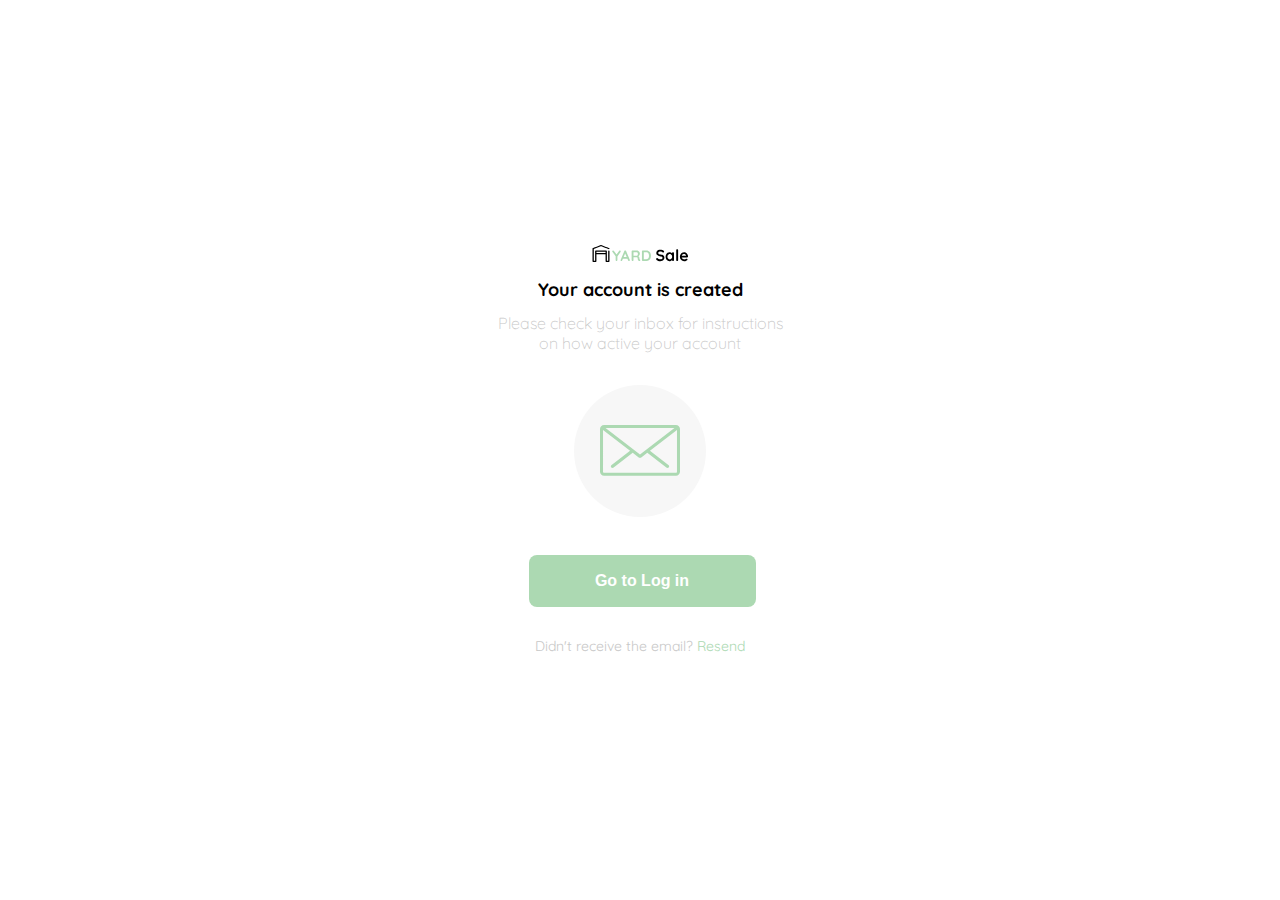
==== public/account-created.html @ 276db362 "initial commit" ====
<!DOCTYPE html>
<html lang="en">
<head>
  <meta charset="UTF-8">
  <meta http-equiv="X-UA-Compatible" content="IE=edge">
  <meta name="viewport" content="width=device-width, initial-scale=1.0">
  <link rel="preconnect" href="https://fonts.googleapis.com">
  <link rel="preconnect" href="https://fonts.gstatic.com" crossorigin>
  <link rel="stylesheet" href="./CSS/responce.css">
  <link href="https://fonts.googleapis.com/css2?family=Quicksand:wght@300;500;700&display=swap" rel="stylesheet">
  <title>Yard Sale</title>

</head>
<body>
  <div class="login">
    <div class="form-container">
      <img src="./logos/logo_yard_sale.svg" alt="logo" class="logo">

      <h1 class="title">Your account is created</h1>
      <p class="subtitle">Please check your inbox for instructions on how active your account</p>

      <div class="email-image">
        <img src="./icons/email.svg" alt="email">
      </div>

      <a href="./login-page.html">
        <input value="Go to Log in" class="primary-button login-button">
      <a>
        
      <div class="resend">
        <span>Didn't receive the email?</span>
        <a href="./account-created.html">Resend</a>
      </div>

    </div>
  </div>
</body>
</html>
---- public/CSS/responce.css ----
:root {
  --white: #FFFFFF;
  --black: #000000;
  --very-light-pink: #C7C7C7;
  --text-input-field: #F7F7F7;
  --hospital-green: #ACD9B2;
  --sm: 14px;
  --md: 16px;
  --lg: 18px;
}
body {
  margin: 0;
  font-family: 'Quicksand', sans-serif;
}
.login {
  width: 100%;
  height: 100vh;
  display: grid;
  place-items: center;
}
.form-container {
  display: grid;
  grid-template-rows: auto 1fr auto;
  width: 300px;
  justify-items: center;
}

.title {
  font-size: var(--lg);
  margin-bottom: 12px;
  text-align: center;
}
.subtitle {
  color: var(--very-light-pink);
  font-size: var(--md);
  font-weight: 300;
  margin-top: 0;
  margin-bottom: 32px;
  text-align: center;
}
.email-image {
  width: 132px;
  height: 132px;
  border-radius: 50%;
  background-color: var(--text-input-field);
  display: flex;
  justify-content: center;
  align-items: center;
  margin-bottom: 24px;
}
.email-image img {
  width: 80px;
}
.resend {
  font-size: var(--sm);
}
.resend span {
  color: var(--very-light-pink);
}
.resend a {
  color: var(--hospital-green);
  text-decoration: none;
}
.primary-button {
  background-color: var(--hospital-green);
  text-align: center;
  border-radius: 8px;
  border: none;
  color: var(--white);
  width: 100%;
  cursor: pointer;
  font-size: var(--md);
  font-weight: bold;
  height: 50px;
}
.login-button {
  margin-top: 14px;
  margin-bottom: 30px;
}
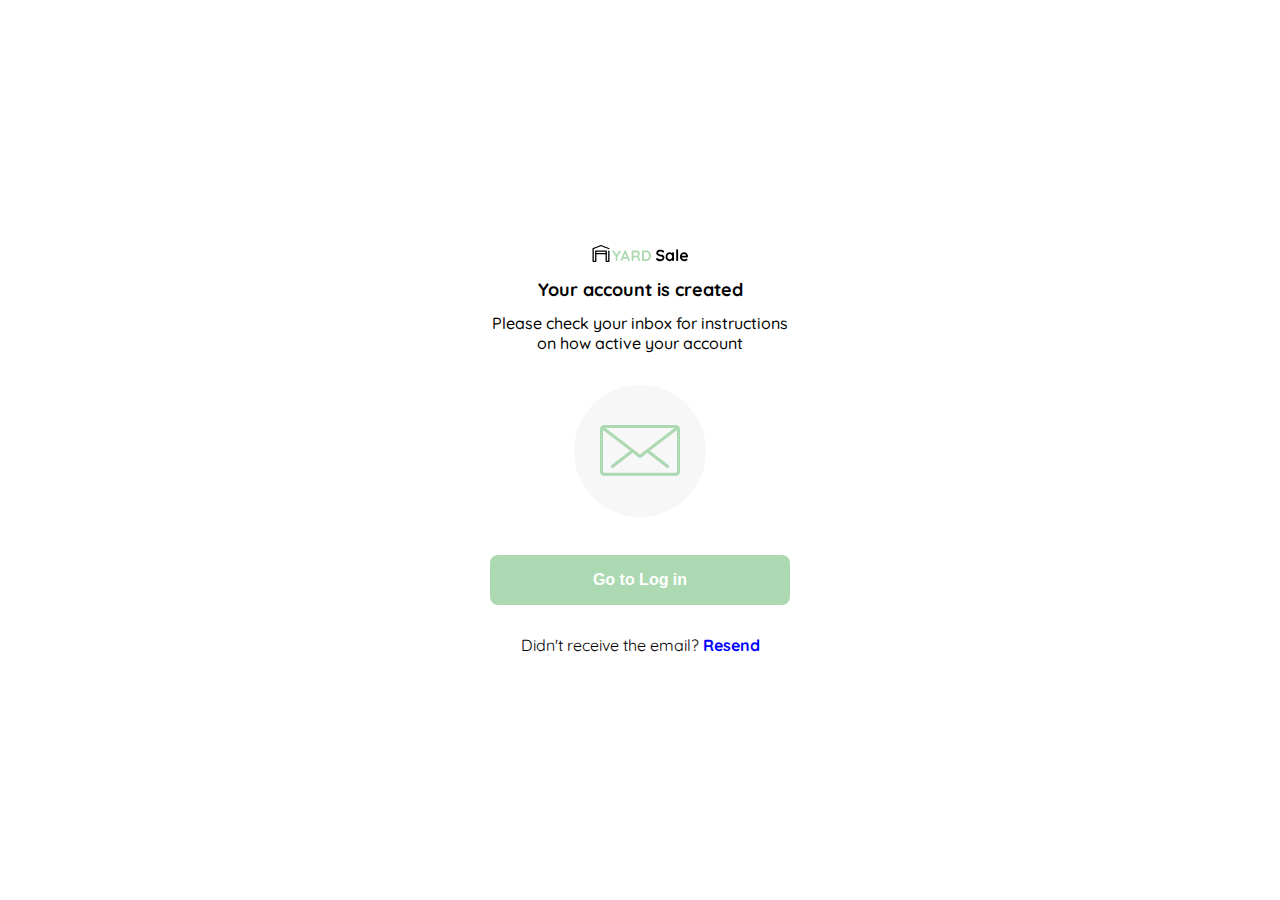
==== commit 3b56d6d3: "Arreglos esteticos y funcionales en web de login y paginas asociadas" ====
--- a/public/account-created.html
+++ b/public/account-created.html
@@ -24,7 +24,7 @@
       </div>
 
       <a href="./login-page.html">
-        <input value="Go to Log in" class="primary-button login-button">
+        <button class="primary-button login-button">Go to Log in</button>
       <a>
         
       <div class="resend">
--- a/public/CSS/responce.css
+++ b/public/CSS/responce.css
@@ -31,9 +31,9 @@
   text-align: center;
 }
 .subtitle {
-  color: var(--very-light-pink);
+  color: var(--black);
   font-size: var(--md);
-  font-weight: 300;
+  font-weight: 500;
   margin-top: 0;
   margin-bottom: 32px;
   text-align: center;
@@ -52,13 +52,15 @@
   width: 80px;
 }
 .resend {
-  font-size: var(--sm);
+  font-size: var(--md);
 }
 .resend span {
-  color: var(--very-light-pink);
+  font-weight: normal;
+  color: var(--black);
 }
 .resend a {
-  color: var(--hospital-green);
+  font-weight: bold;
+  color: blue;
   text-decoration: none;
 }
 .primary-button {
@@ -76,4 +78,5 @@
 .login-button {
   margin-top: 14px;
   margin-bottom: 30px;
+  width: 300px;
 }